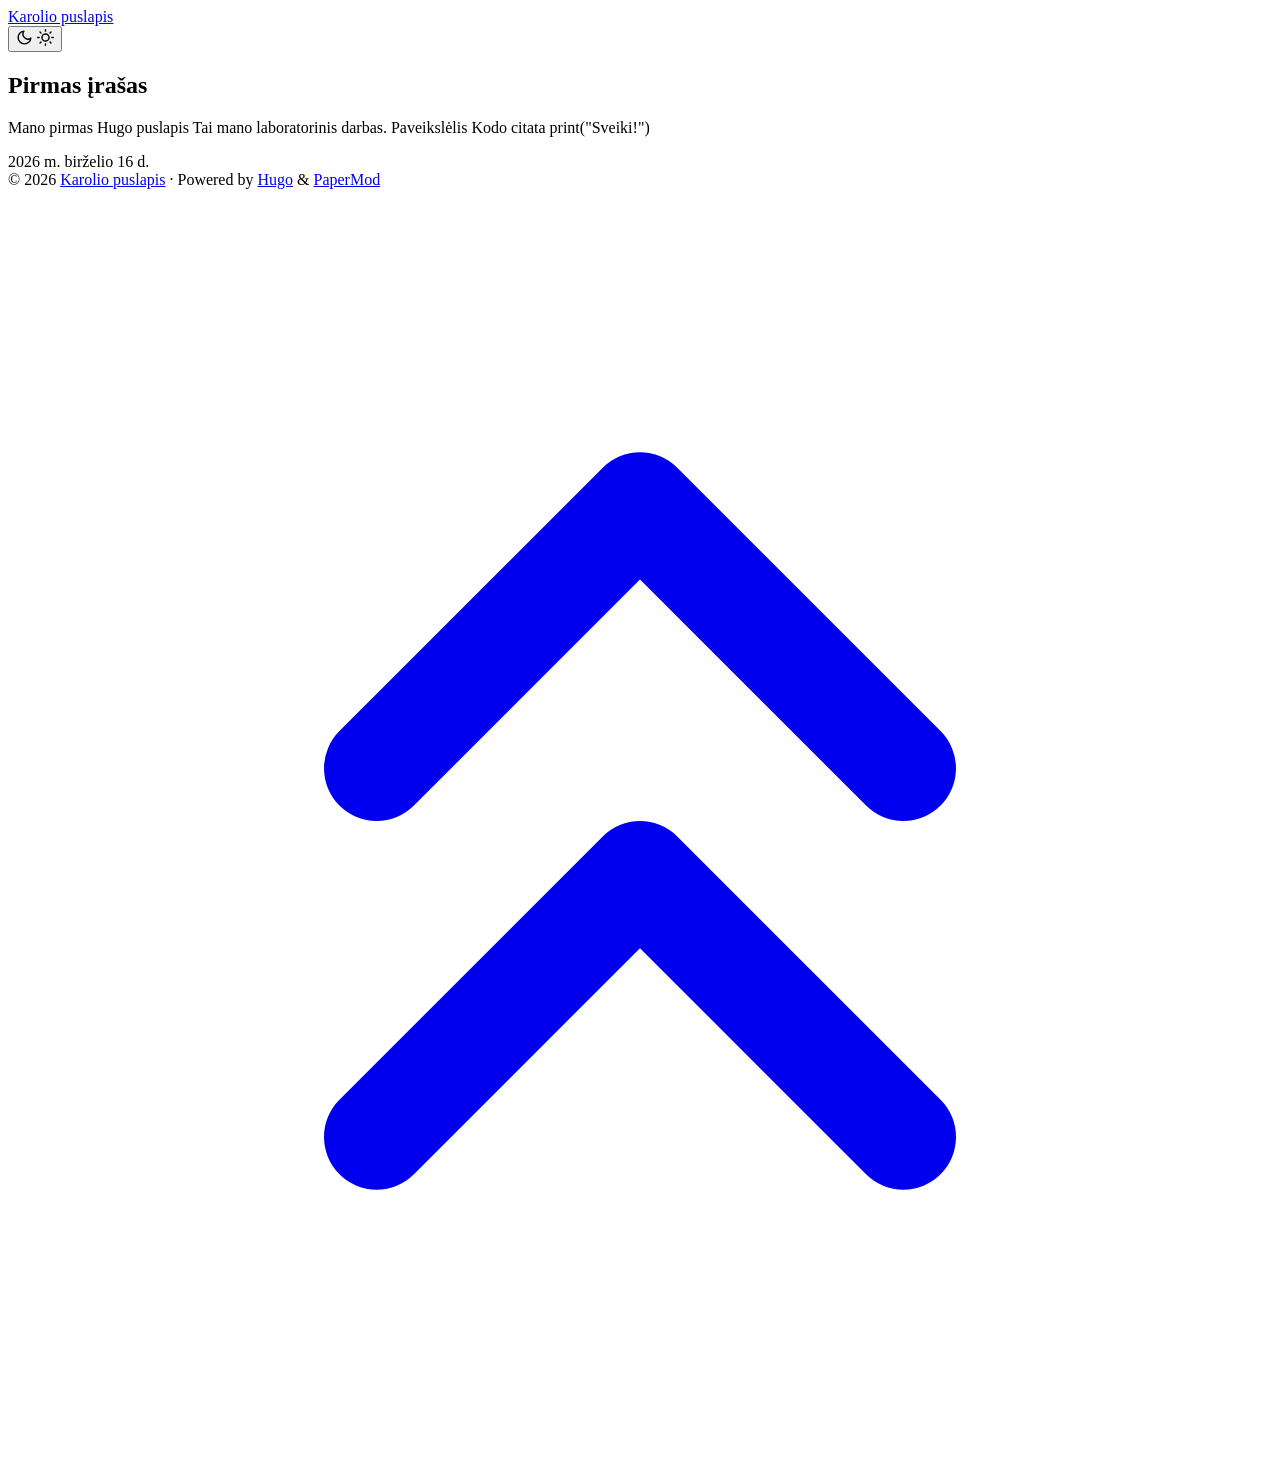
==== index.html @ a4a80484 "GitHub Pages root" ====
<!DOCTYPE html>
<html lang="en" dir="auto" data-theme="auto">

<head>
	<meta name="generator" content="Hugo 0.163.2"><meta charset="utf-8">
<meta http-equiv="X-UA-Compatible" content="IE=edge">
<meta name="viewport" content="width=device-width, initial-scale=1, shrink-to-fit=no">
<meta name="robots" content="index, follow">
<title>Karolio puslapis</title>

<meta name="description" content="">
<meta name="author" content="">
<link rel="canonical" href="https://karkenzo-source.github.io/">
<link crossorigin="anonymous" href="/assets/css/stylesheet.89ca4972ab5e6aaa05e9a0dae0c4bb64b26585bc79e36f5cf33614eea0283abe.css" integrity="sha256-icpJcqteaqoF6aDa4MS7ZLJlhbx5429c8zYU7qAoOr4=" rel="preload stylesheet" as="style">
<link rel="icon" href="https://karkenzo-source.github.io/favicon.ico">
<link rel="icon" type="image/png" sizes="16x16" href="https://karkenzo-source.github.io/favicon-16x16.png">
<link rel="icon" type="image/png" sizes="32x32" href="https://karkenzo-source.github.io/favicon-32x32.png">
<link rel="apple-touch-icon" href="https://karkenzo-source.github.io/apple-touch-icon.png">
<link rel="mask-icon" href="https://karkenzo-source.github.io/safari-pinned-tab.svg">
<meta name="theme-color" content="#2e2e33">
<meta name="msapplication-TileColor" content="#2e2e33">
<link rel="alternate" type="application/rss+xml" href="https://karkenzo-source.github.io/index.xml" title="rss">
<link rel="alternate" hreflang="en" href="https://karkenzo-source.github.io/">
<noscript>
    <style>
        #theme-toggle,
        .top-link {
            display: none;
        }

    </style>
    <style>
        @media (prefers-color-scheme: dark) {
            :root {
                --theme: rgb(29, 30, 32);
                --entry: rgb(46, 46, 51);
                --primary: rgb(218, 218, 219);
                --secondary: rgb(155, 156, 157);
                --tertiary: rgb(65, 66, 68);
                --content: rgb(196, 196, 197);
                --code-block-bg: rgb(46, 46, 51);
                --code-bg: rgb(55, 56, 62);
                --border: rgb(51, 51, 51);
                color-scheme: dark;
            }

            .list {
                background: var(--theme);
            }

            .toc {
                background: var(--entry);
            }
        }

    </style>
</noscript>
<script>
    if (localStorage.getItem("pref-theme") === "dark") {
        document.querySelector("html").dataset.theme = 'dark';
    } else if (localStorage.getItem("pref-theme") === "light") {
       document.querySelector("html").dataset.theme = 'light';
    } else if (window.matchMedia('(prefers-color-scheme: dark)').matches) {
        document.querySelector("html").dataset.theme = 'dark';
    } else {
        document.querySelector("html").dataset.theme = 'light';
    }

</script><meta property="og:url" content="https://karkenzo-source.github.io/">
  <meta property="og:site_name" content="Karolio puslapis">
  <meta property="og:title" content="Karolio puslapis">
  <meta property="og:locale" content="lt">
  <meta property="og:type" content="website">

  <meta name="twitter:card" content="summary">
  <meta name="twitter:title" content="Karolio puslapis">

<script type="application/ld+json">
{
  "@context": "https://schema.org",
  "@type": "Organization",
  "name": "Karolio puslapis",
  "url": "https://karkenzo-source.github.io/",
  "description": "",
  "logo": "https://karkenzo-source.github.io/favicon.ico",
  "sameAs": [
      
  ]
}
</script>
</head>
<body class="list" id="top">
    <header class="header">
    <nav class="header-nav">
        <div class="logo">
            <a href="https://karkenzo-source.github.io/" accesskey="h" title="Karolio puslapis (Alt + H)">Karolio puslapis</a>
            <div class="logo-switches">
                <button id="theme-toggle" class="theme-toggle" accesskey="t" title="(Alt + T)" aria-label="Toggle theme">
                    <svg class="moon" xmlns="http://www.w3.org/2000/svg" width="17" height="17" viewBox="0 0 24 24"
                        fill="none" stroke="currentColor" stroke-width="2" stroke-linecap="round"
                        stroke-linejoin="round">
                        <path d="M21 12.79A9 9 0 1 1 11.21 3 7 7 0 0 0 21 12.79z"></path>
                    </svg>
                    <svg class="sun" xmlns="http://www.w3.org/2000/svg" width="17" height="17" viewBox="0 0 24 24"
                        fill="none" stroke="currentColor" stroke-width="2" stroke-linecap="round"
                        stroke-linejoin="round">
                        <circle cx="12" cy="12" r="5"></circle>
                        <line x1="12" y1="1" x2="12" y2="3"></line>
                        <line x1="12" y1="21" x2="12" y2="23"></line>
                        <line x1="4.22" y1="4.22" x2="5.64" y2="5.64"></line>
                        <line x1="18.36" y1="18.36" x2="19.78" y2="19.78"></line>
                        <line x1="1" y1="12" x2="3" y2="12"></line>
                        <line x1="21" y1="12" x2="23" y2="12"></line>
                        <line x1="4.22" y1="19.78" x2="5.64" y2="18.36"></line>
                        <line x1="18.36" y1="5.64" x2="19.78" y2="4.22"></line>
                    </svg>
                </button>
            </div>
        </div>
        <ul id="menu" class="menu">
        </ul>
    </nav>
</header>
<main class="main"> 

<article class="first-entry"> 
  <header class="entry-header">
    <h2 class="entry-hint-parent">Pirmas įrašas
    </h2>
  </header>
  <div class="entry-content">
    <p>Mano pirmas Hugo puslapis Tai mano laboratorinis darbas.
Paveikslėlis Kodo citata print(&#34;Sveiki!&#34;) </p>
  </div>
  <footer class="entry-footer">

<span title='2026-06-16 00:00:00 +0000 UTC'>2026 m. birželio 16 d.</span></footer>
  <a class="entry-link" aria-label="post link to Pirmas įrašas" href="https://karkenzo-source.github.io/posts/pirmas/"></a>
</article>
    </main>
    
<footer class="footer">
        <span>&copy; 2026 <a href="https://karkenzo-source.github.io/">Karolio puslapis</a></span> · 

    
    
    <span>
        Powered by
        <a href="https://gohugo.io/?utm_source=papermod" rel="noopener" target="_blank">Hugo</a> &
        <a href="https://github.com/adityatelange/hugo-PaperMod/" rel="noopener" target="_blank">PaperMod</a>
    </span>
</footer>
<a href="#top" id="top-link" class="top-link hidden" aria-label="go to top" title="Go to Top (Alt + G)" accesskey="g">
    <svg xmlns="http://www.w3.org/2000/svg" viewBox="0 0 24 24" fill="none" stroke="currentColor" stroke-width="2"
        stroke-linecap="round" stroke-linejoin="round" class="feather feather-chevrons-up">
        <polyline points="17 11 12 6 7 11"></polyline>
        <polyline points="17 18 12 13 7 18"></polyline>
    </svg>
</a>

<script>
    let menu = document.getElementById('menu');
    if (menu) {
        
        const scrollPosition = localStorage.getItem("menu-scroll-position");
        if (scrollPosition) {
            menu.scrollLeft = parseInt(scrollPosition, 10);
        }
        
        menu.onscroll = function () {
            localStorage.setItem("menu-scroll-position", menu.scrollLeft);
        }
    }

    document.querySelectorAll('a[href^="#"]').forEach(anchor => {
        anchor.addEventListener("click", function (e) {
            e.preventDefault();
            var id = this.getAttribute("href").substr(1);
            if (!window.matchMedia('(prefers-reduced-motion: reduce)').matches) {
                document.querySelector(`[id='${decodeURIComponent(id)}']`).scrollIntoView({
                    behavior: "smooth"
                });
            } else {
                document.querySelector(`[id='${decodeURIComponent(id)}']`).scrollIntoView();
            }
            if (id === "top") {
                history.replaceState(null, null, " ");
            } else {
                history.pushState(null, null, `#${id}`);
            }
        });
    });

</script>
<script>
    var toplink = document.getElementById("top-link");
    window.onscroll = function () {
        const scrollThreshold = window.innerHeight;
        if (document.body.scrollTop > scrollThreshold || document.documentElement.scrollTop > scrollThreshold) {
            toplink.classList.remove("hidden");
        } else {
            toplink.classList.add("hidden");
        }
    };

</script>
<script>
    document.getElementById("theme-toggle").addEventListener("click", () => {
        const html = document.querySelector("html");
        if (html.dataset.theme === "dark") {
            html.dataset.theme = 'light';
            localStorage.setItem("pref-theme", 'light');
        } else {
            html.dataset.theme = 'dark';
            localStorage.setItem("pref-theme", 'dark');
        }
    })

</script>
</body>

</html>
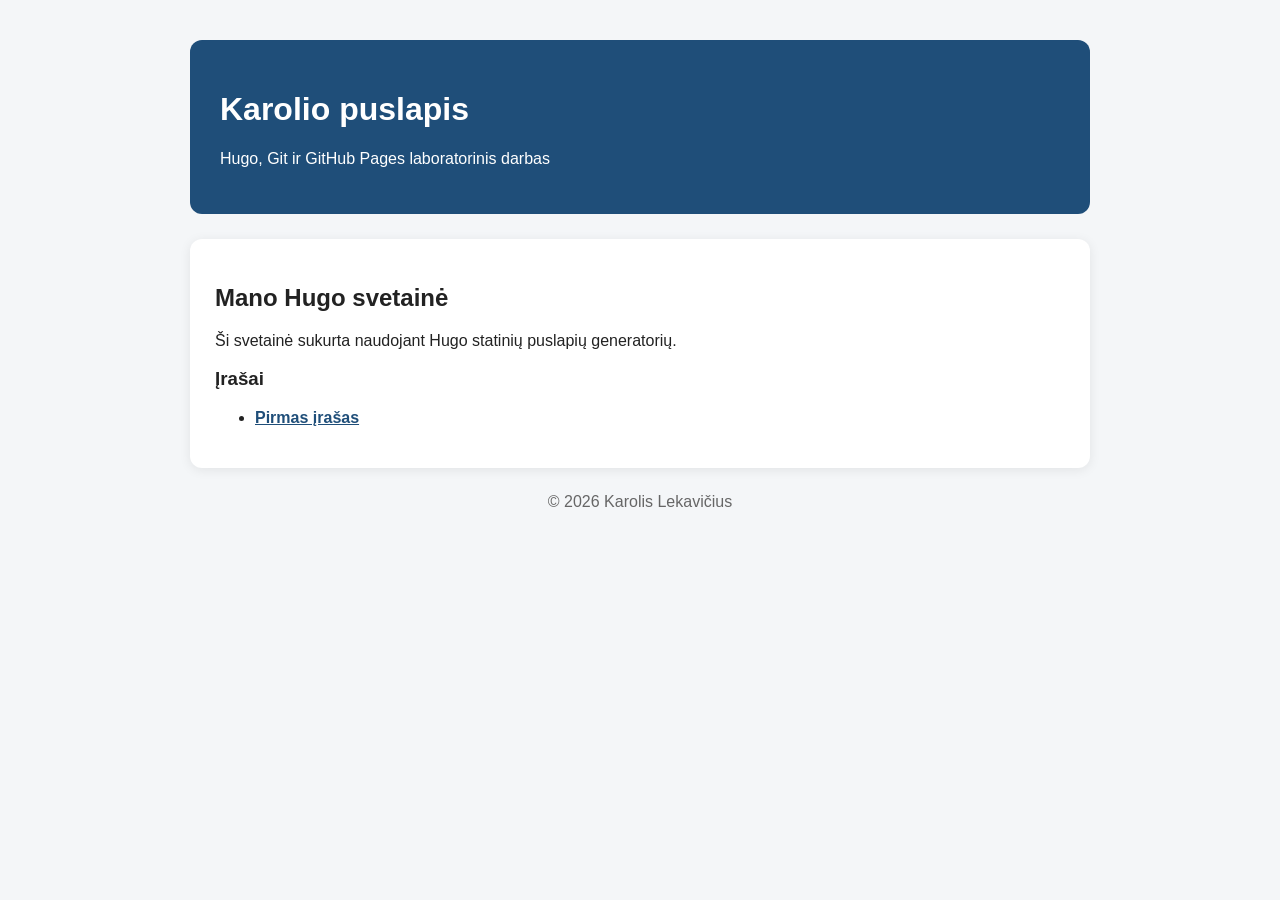
==== commit d49db3a1: "Sutvarkytas puslapio dizainas" ====
--- a/index.html
+++ b/index.html
@@ -1,222 +1,35 @@
 <!DOCTYPE html>
-<html lang="en" dir="auto" data-theme="auto">
+<html lang="lt">
+<head>
+	<meta name="generator" content="Hugo 0.163.2">
+    <meta charset="UTF-8">
+    <title>Karolio puslapis</title>
+    <link rel="stylesheet" href="/css/style.css">
+</head>
+<body>
+    <main class="container">
+        <header>
+            <h1>Karolio puslapis</h1>
+            <p>Hugo, Git ir GitHub Pages laboratorinis darbas</p>
+        </header>
 
-<head>
-	<meta name="generator" content="Hugo 0.163.2"><meta charset="utf-8">
-<meta http-equiv="X-UA-Compatible" content="IE=edge">
-<meta name="viewport" content="width=device-width, initial-scale=1, shrink-to-fit=no">
-<meta name="robots" content="index, follow">
-<title>Karolio puslapis</title>
+        
+<section class="card">
+    <h2>Mano Hugo svetainė</h2>
+    <p>Ši svetainė sukurta naudojant Hugo statinių puslapių generatorių.</p>
 
-<meta name="description" content="">
-<meta name="author" content="">
-<link rel="canonical" href="https://karkenzo-source.github.io/">
-<link crossorigin="anonymous" href="/assets/css/stylesheet.89ca4972ab5e6aaa05e9a0dae0c4bb64b26585bc79e36f5cf33614eea0283abe.css" integrity="sha256-icpJcqteaqoF6aDa4MS7ZLJlhbx5429c8zYU7qAoOr4=" rel="preload stylesheet" as="style">
-<link rel="icon" href="https://karkenzo-source.github.io/favicon.ico">
-<link rel="icon" type="image/png" sizes="16x16" href="https://karkenzo-source.github.io/favicon-16x16.png">
-<link rel="icon" type="image/png" sizes="32x32" href="https://karkenzo-source.github.io/favicon-32x32.png">
-<link rel="apple-touch-icon" href="https://karkenzo-source.github.io/apple-touch-icon.png">
-<link rel="mask-icon" href="https://karkenzo-source.github.io/safari-pinned-tab.svg">
-<meta name="theme-color" content="#2e2e33">
-<meta name="msapplication-TileColor" content="#2e2e33">
-<link rel="alternate" type="application/rss+xml" href="https://karkenzo-source.github.io/index.xml" title="rss">
-<link rel="alternate" hreflang="en" href="https://karkenzo-source.github.io/">
-<noscript>
-    <style>
-        #theme-toggle,
-        .top-link {
-            display: none;
-        }
+    <h3>Įrašai</h3>
+    <ul>
+        
+            <li><a href="/posts/pirmas/">Pirmas įrašas</a></li>
+        
+    </ul>
+</section>
 
-    </style>
-    <style>
-        @media (prefers-color-scheme: dark) {
-            :root {
-                --theme: rgb(29, 30, 32);
-                --entry: rgb(46, 46, 51);
-                --primary: rgb(218, 218, 219);
-                --secondary: rgb(155, 156, 157);
-                --tertiary: rgb(65, 66, 68);
-                --content: rgb(196, 196, 197);
-                --code-block-bg: rgb(46, 46, 51);
-                --code-bg: rgb(55, 56, 62);
-                --border: rgb(51, 51, 51);
-                color-scheme: dark;
-            }
 
-            .list {
-                background: var(--theme);
-            }
-
-            .toc {
-                background: var(--entry);
-            }
-        }
-
-    </style>
-</noscript>
-<script>
-    if (localStorage.getItem("pref-theme") === "dark") {
-        document.querySelector("html").dataset.theme = 'dark';
-    } else if (localStorage.getItem("pref-theme") === "light") {
-       document.querySelector("html").dataset.theme = 'light';
-    } else if (window.matchMedia('(prefers-color-scheme: dark)').matches) {
-        document.querySelector("html").dataset.theme = 'dark';
-    } else {
-        document.querySelector("html").dataset.theme = 'light';
-    }
-
-</script><meta property="og:url" content="https://karkenzo-source.github.io/">
-  <meta property="og:site_name" content="Karolio puslapis">
-  <meta property="og:title" content="Karolio puslapis">
-  <meta property="og:locale" content="lt">
-  <meta property="og:type" content="website">
-
-  <meta name="twitter:card" content="summary">
-  <meta name="twitter:title" content="Karolio puslapis">
-
-<script type="application/ld+json">
-{
-  "@context": "https://schema.org",
-  "@type": "Organization",
-  "name": "Karolio puslapis",
-  "url": "https://karkenzo-source.github.io/",
-  "description": "",
-  "logo": "https://karkenzo-source.github.io/favicon.ico",
-  "sameAs": [
-      
-  ]
-}
-</script>
-</head>
-<body class="list" id="top">
-    <header class="header">
-    <nav class="header-nav">
-        <div class="logo">
-            <a href="https://karkenzo-source.github.io/" accesskey="h" title="Karolio puslapis (Alt + H)">Karolio puslapis</a>
-            <div class="logo-switches">
-                <button id="theme-toggle" class="theme-toggle" accesskey="t" title="(Alt + T)" aria-label="Toggle theme">
-                    <svg class="moon" xmlns="http://www.w3.org/2000/svg" width="17" height="17" viewBox="0 0 24 24"
-                        fill="none" stroke="currentColor" stroke-width="2" stroke-linecap="round"
-                        stroke-linejoin="round">
-                        <path d="M21 12.79A9 9 0 1 1 11.21 3 7 7 0 0 0 21 12.79z"></path>
-                    </svg>
-                    <svg class="sun" xmlns="http://www.w3.org/2000/svg" width="17" height="17" viewBox="0 0 24 24"
-                        fill="none" stroke="currentColor" stroke-width="2" stroke-linecap="round"
-                        stroke-linejoin="round">
-                        <circle cx="12" cy="12" r="5"></circle>
-                        <line x1="12" y1="1" x2="12" y2="3"></line>
-                        <line x1="12" y1="21" x2="12" y2="23"></line>
-                        <line x1="4.22" y1="4.22" x2="5.64" y2="5.64"></line>
-                        <line x1="18.36" y1="18.36" x2="19.78" y2="19.78"></line>
-                        <line x1="1" y1="12" x2="3" y2="12"></line>
-                        <line x1="21" y1="12" x2="23" y2="12"></line>
-                        <line x1="4.22" y1="19.78" x2="5.64" y2="18.36"></line>
-                        <line x1="18.36" y1="5.64" x2="19.78" y2="4.22"></line>
-                    </svg>
-                </button>
-            </div>
-        </div>
-        <ul id="menu" class="menu">
-        </ul>
-    </nav>
-</header>
-<main class="main"> 
-
-<article class="first-entry"> 
-  <header class="entry-header">
-    <h2 class="entry-hint-parent">Pirmas įrašas
-    </h2>
-  </header>
-  <div class="entry-content">
-    <p>Mano pirmas Hugo puslapis Tai mano laboratorinis darbas.
-Paveikslėlis Kodo citata print(&#34;Sveiki!&#34;) </p>
-  </div>
-  <footer class="entry-footer">
-
-<span title='2026-06-16 00:00:00 +0000 UTC'>2026 m. birželio 16 d.</span></footer>
-  <a class="entry-link" aria-label="post link to Pirmas įrašas" href="https://karkenzo-source.github.io/posts/pirmas/"></a>
-</article>
+        <footer>
+            <p>© 2026 Karolis Lekavičius</p>
+        </footer>
     </main>
-    
-<footer class="footer">
-        <span>&copy; 2026 <a href="https://karkenzo-source.github.io/">Karolio puslapis</a></span> · 
-
-    
-    
-    <span>
-        Powered by
-        <a href="https://gohugo.io/?utm_source=papermod" rel="noopener" target="_blank">Hugo</a> &
-        <a href="https://github.com/adityatelange/hugo-PaperMod/" rel="noopener" target="_blank">PaperMod</a>
-    </span>
-</footer>
-<a href="#top" id="top-link" class="top-link hidden" aria-label="go to top" title="Go to Top (Alt + G)" accesskey="g">
-    <svg xmlns="http://www.w3.org/2000/svg" viewBox="0 0 24 24" fill="none" stroke="currentColor" stroke-width="2"
-        stroke-linecap="round" stroke-linejoin="round" class="feather feather-chevrons-up">
-        <polyline points="17 11 12 6 7 11"></polyline>
-        <polyline points="17 18 12 13 7 18"></polyline>
-    </svg>
-</a>
-
-<script>
-    let menu = document.getElementById('menu');
-    if (menu) {
-        
-        const scrollPosition = localStorage.getItem("menu-scroll-position");
-        if (scrollPosition) {
-            menu.scrollLeft = parseInt(scrollPosition, 10);
-        }
-        
-        menu.onscroll = function () {
-            localStorage.setItem("menu-scroll-position", menu.scrollLeft);
-        }
-    }
-
-    document.querySelectorAll('a[href^="#"]').forEach(anchor => {
-        anchor.addEventListener("click", function (e) {
-            e.preventDefault();
-            var id = this.getAttribute("href").substr(1);
-            if (!window.matchMedia('(prefers-reduced-motion: reduce)').matches) {
-                document.querySelector(`[id='${decodeURIComponent(id)}']`).scrollIntoView({
-                    behavior: "smooth"
-                });
-            } else {
-                document.querySelector(`[id='${decodeURIComponent(id)}']`).scrollIntoView();
-            }
-            if (id === "top") {
-                history.replaceState(null, null, " ");
-            } else {
-                history.pushState(null, null, `#${id}`);
-            }
-        });
-    });
-
-</script>
-<script>
-    var toplink = document.getElementById("top-link");
-    window.onscroll = function () {
-        const scrollThreshold = window.innerHeight;
-        if (document.body.scrollTop > scrollThreshold || document.documentElement.scrollTop > scrollThreshold) {
-            toplink.classList.remove("hidden");
-        } else {
-            toplink.classList.add("hidden");
-        }
-    };
-
-</script>
-<script>
-    document.getElementById("theme-toggle").addEventListener("click", () => {
-        const html = document.querySelector("html");
-        if (html.dataset.theme === "dark") {
-            html.dataset.theme = 'light';
-            localStorage.setItem("pref-theme", 'light');
-        } else {
-            html.dataset.theme = 'dark';
-            localStorage.setItem("pref-theme", 'dark');
-        }
-    })
-
-</script>
 </body>
-
 </html>
--- a/css/style.css
+++ b/css/style.css
@@ -0,0 +1,46 @@
+﻿body {
+    margin: 0;
+    font-family: Arial, sans-serif;
+    background: #f4f6f8;
+    color: #222;
+}
+
+.container {
+    max-width: 900px;
+    margin: 40px auto;
+    padding: 0 20px;
+}
+
+header {
+    background: #1f4e79;
+    color: white;
+    padding: 30px;
+    border-radius: 12px;
+    margin-bottom: 25px;
+}
+
+.card {
+    background: white;
+    padding: 25px;
+    border-radius: 12px;
+    box-shadow: 0 2px 12px rgba(0,0,0,0.08);
+}
+
+a {
+    color: #1f4e79;
+    font-weight: bold;
+}
+
+pre {
+    background: #222;
+    color: white;
+    padding: 15px;
+    border-radius: 8px;
+    overflow-x: auto;
+}
+
+footer {
+    margin-top: 25px;
+    text-align: center;
+    color: #666;
+}
